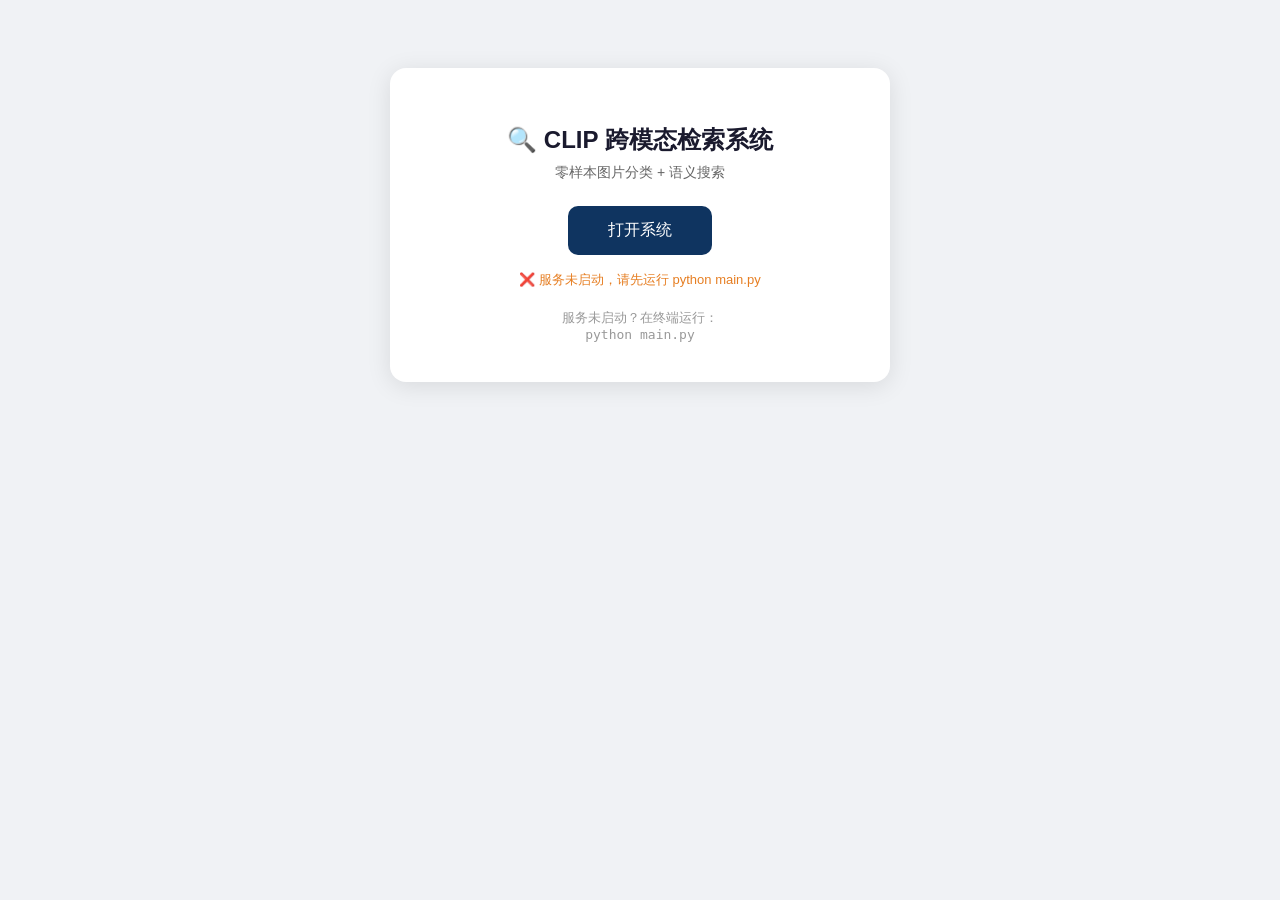
==== 打开系统.html @ c0c44861 "chore: 添加一键启动exe + 更新文档" ====
<!DOCTYPE html>
<html lang="zh-CN">
<head>
    <meta charset="UTF-8">
    <title>CLIP 跨模态检索系统</title>
    <style>
        body {
            text-align: center;
            padding: 60px 20px;
            font-family: -apple-system, "Segoe UI", "Noto Sans SC", sans-serif;
            background: #f0f2f5;
            color: #1a1a2e;
        }
        .card {
            background: white;
            border-radius: 16px;
            padding: 40px;
            max-width: 420px;
            margin: 0 auto;
            box-shadow: 0 4px 24px rgba(0,0,0,0.1);
        }
        h1 { font-size: 24px; margin-bottom: 8px; }
        p { color: #666; margin: 8px 0 24px; font-size: 14px; }
        .btn {
            display: inline-block;
            padding: 14px 40px;
            background: #0f3460;
            color: white;
            text-decoration: none;
            border-radius: 10px;
            font-size: 16px;
            font-weight: 500;
            transition: background 0.2s;
        }
        .btn:hover { background: #1a5276; }
        .hint {
            margin-top: 20px;
            font-size: 13px;
            color: #999;
        }
        .status {
            margin-top: 16px;
            font-size: 13px;
            color: #e67e22;
        }
        .status.online { color: #27ae60; }
    </style>
</head>
<body>
    <div class="card">
        <h1>🔍 CLIP 跨模态检索系统</h1>
        <p>零样本图片分类 + 语义搜索</p>
        <a class="btn" href="http://127.0.0.1:8000" target="_blank">打开系统</a>
        <div class="status" id="status">检查服务状态...</div>
        <div class="hint">
            服务未启动？在终端运行：<br>
            <code>python main.py</code>
        </div>
    </div>

    <script>
        fetch('http://127.0.0.1:8000/api/stats')
            .then(r => r.json())
            .then(d => {
                document.getElementById('status').textContent =
                    `✅ 服务运行中 — ${d.total_images} 张图片`;
                document.getElementById('status').className = 'status online';
            })
            .catch(() => {
                document.getElementById('status').textContent =
                    '❌ 服务未启动，请先运行 python main.py';
            });
    </script>
</body>
</html>
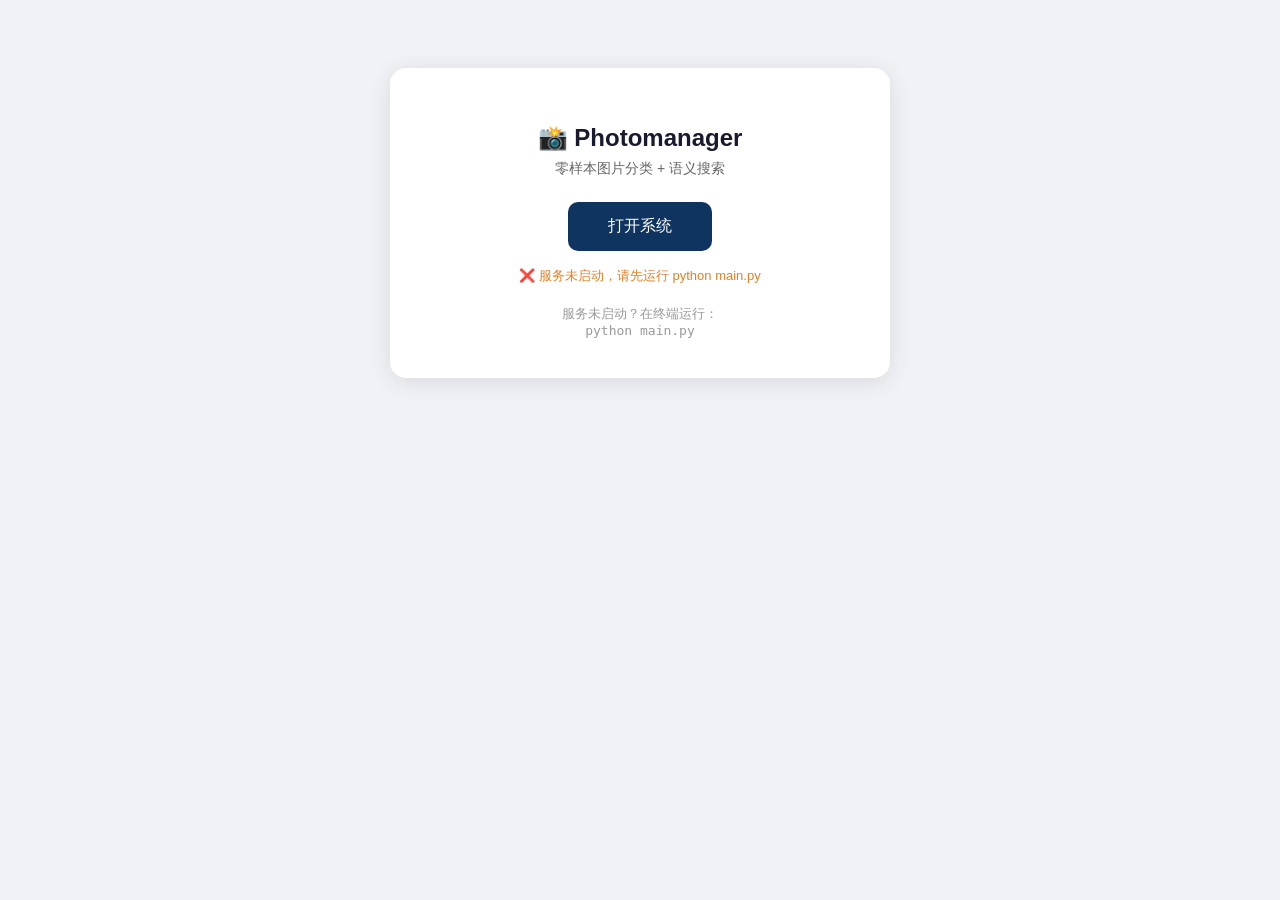
==== commit 9c874964: "feat: 重命名为Photomanager + v0.1 自定义存储路径 - 项目更名为 Photomanager - 支持通过 PHOTOMANAGER_DATA_PATH 环境变量自定义图片存储" ====
--- a/打开系统.html
+++ b/打开系统.html
@@ -2,7 +2,7 @@
 <html lang="zh-CN">
 <head>
     <meta charset="UTF-8">
-    <title>CLIP 跨模态检索系统</title>
+    <title>Photomanager</title>
     <style>
         body {
             text-align: center;
@@ -48,7 +48,7 @@
 </head>
 <body>
     <div class="card">
-        <h1>🔍 CLIP 跨模态检索系统</h1>
+        <h1>📸 Photomanager</h1>
         <p>零样本图片分类 + 语义搜索</p>
         <a class="btn" href="http://127.0.0.1:8000" target="_blank">打开系统</a>
         <div class="status" id="status">检查服务状态...</div>
